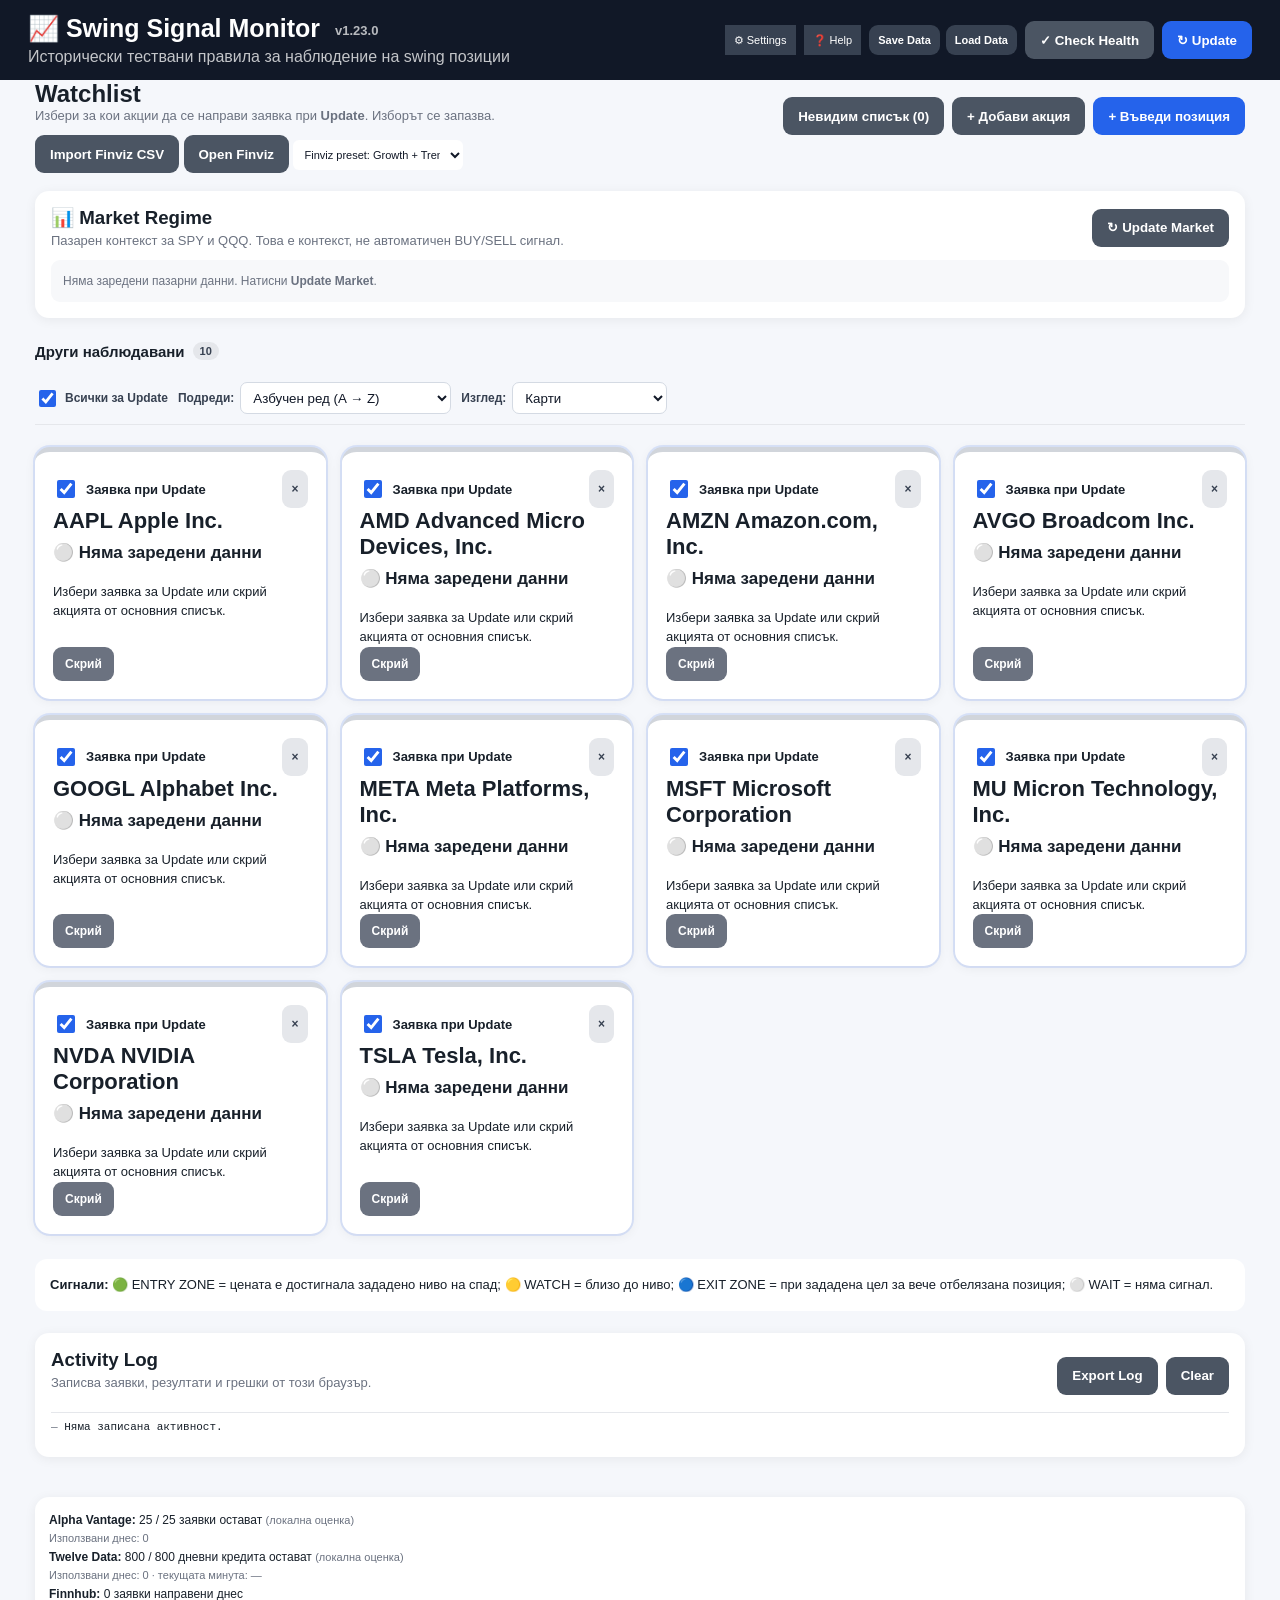
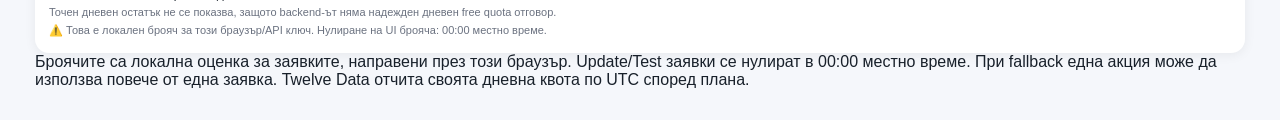
==== index.html @ 66b67b92 "v1.23.0 app cache version" ====
<!doctype html>
<html lang="bg">
<head>
  <meta charset="utf-8">
  <meta name="viewport" content="width=device-width,initial-scale=1">
  <title>Swing Signal Monitor</title>
  <link rel="stylesheet" href="style.css">
</head>
<body>

<header>
  <div>
    <h1>📈 Swing Signal Monitor <span class="version">v1.23.0</span></h1>
    <p>Исторически тествани правила за наблюдение на swing позиции</p>
  </div>
  <div class="header-actions">
    <a href="settings.html" class="header-save settings-link">⚙ Settings</a>
    <a href="help.html" class="header-save help-link">❓ Help</a>
    <div class="header-data-actions" aria-label="Local data">
      <button id="saveDataBtn" type="button" class="header-save">Save Data</button>
      <button id="loadDataBtn" type="button" class="header-save">Load Data</button>
      <input id="loadDataFile" type="file" accept="application/json,.json" hidden>
    </div>
    <button id="healthBtn" class="secondary">✓ Check Health</button>
    <button id="updateBtn">↻ Update</button>
  </div>
</header>
<main>
  <section>
    <div class="toolbar">
      <div class="watchlist-title">
        <div class="watchlist-heading-line">
          <h2>Watchlist</h2>
        </div>
        <p class="hint">Избери за кои акции да се направи заявка при <b>Update</b>. Изборът се запазва.</p>
      </div>
      <div class="toolbar-actions"><button id="hiddenToggleBtn" class="secondary">Невидим списък (0)</button><button id="addStockBtn" class="secondary">+ Добави акция</button><button id="addBtn">+ Въведи позиция</button></div>
    </div>
    <div class="watchlist-tools">
      <input id="finvizFile" type="file" accept=".csv,text/csv" hidden>
      <button id="importFinvizBtn" type="button" class="secondary">Import Finviz CSV</button>
      <button id="openFinvizPresetBtn" type="button" class="secondary">Open Finviz</button>
      <select id="finvizPreset" class="header-preset" aria-label="Finviz preset">
        <option value="growthTrend">Finviz preset: Growth + Trend</option>
        <option value="growthQuality">Growth + Quality</option>
        <option value="full">Growth + Quality + Trend</option>
      </select>
    </div>
    <div id="providerTestResult" class="provider-test-result" hidden></div>
    <section class="market-regime-panel">
      <div class="market-regime-head">
        <div>
          <h3>📊 Market Regime</h3>
          <p class="hint">Пазарен контекст за SPY и QQQ. Това е контекст, не автоматичен BUY/SELL сигнал.</p>
        </div>
        <button id="updateMarketBtn" type="button" class="secondary">↻ Update Market</button>
      </div>
      <div id="marketRegime" class="market-regime-content">
        <div class="market-empty">Няма заредени пазарни данни. Натисни <b>Update Market</b>.</div>
      </div>
    </section>
    <div id="cards" class="grid"></div>
  </section>
  <section class="hidden-section" hidden>
    <div class="hidden-header">
      <div><h3>Невидим списък</h3><p class="hint">Скритите акции не се визуализират в основния списък. Оттук можеш да ги върнеш обратно.</p></div>
    </div>
    <div id="hiddenList" class="hidden-list"></div>
  </section>
  <section id="healthResult" class="health-result" hidden></section>
  <section class="legend">
    <b>Сигнали:</b>
    🟢 ENTRY ZONE = цената е достигнала зададено ниво на спад;
    🟡 WATCH = близо до ниво;
    🔵 EXIT ZONE = при зададена цел за вече отбелязана позиция;
    ⚪ WAIT = няма сигнал.
  </section>
  <section class="activity-log">
    <div class="log-header"><div><h3>Activity Log</h3><p class="hint">Записва заявки, резултати и грешки от този браузър.</p></div><div class="log-actions"><button id="exportLog" type="button" class="secondary">Export Log</button><button id="clearLog" type="button" class="secondary">Clear</button></div></div>
    <div id="activityLog" class="log-list"></div>
  </section>
</main>
<dialog id="stockDialog">
  <form method="dialog" id="stockForm">
    <h3>Въведи / промени позиция</h3>
    <select id="symbol" required aria-label="Акция"></select>
    <label class="check"><input id="holding" type="checkbox"> Имам отворена позиция</label>
    <label>Входна цена
      <input id="entryPrice" type="number" step="0.01" placeholder="Цена" disabled>
    </label>
    <label>Количество
      <input id="entryQuantity" type="number" step="0.0001" min="0.0001" placeholder="Брой акции" disabled>
    </label>
    <menu>
      <button type="button" id="cancelStock">Отказ</button>
      <button id="addStock" type="submit">Запази</button>
    </menu>
  </form>
</dialog>
<dialog id="addStockDialog">
  <form method="dialog" id="addStockForm">
    <h3>Добави акция в Watchlist</h3>
    <label>Ticker
      <input id="newStockSymbol" type="text" maxlength="8" placeholder="например ACAD" autocomplete="off" spellcheck="false" required>
    </label>
    <p class="dialog-hint">Добавянето създава само Watchlist запис. След това можеш да импортираш Finviz CSV за фундаментален контекст и да натиснеш Update за пазарни данни.</p>
    <menu>
      <button type="button" id="cancelAddStock">Отказ</button>
      <button id="confirmAddStock" type="submit">Добави</button>
    </menu>
  </form>
</dialog>
<footer id="usageFooter"><div id="providerUsage" class="provider-usage"></div><div class="usage-legend">Броячите са локална оценка за заявките, направени през този браузър. Update/Test заявки се нулират в 00:00 местно време. При fallback една акция може да използва повече от една заявка. Twelve Data отчита своята дневна квота по UTC според плана.</div></footer>
<script src="app.js?v=1.23.0"></script>
</body>
</html>
---- style.css ----
*{box-sizing:border-box}body{margin:0;font-family:Inter,Arial,sans-serif;background:#f5f7fb;color:#18202a}header{display:flex;justify-content:space-between;align-items:center;padding:22px 28px;background:#111827;color:white}h1{margin:0 0 5px;font-size:25px}.version{font-size:13px;font-weight:600;opacity:.7;vertical-align:middle;margin-left:8px}header p{margin:0;opacity:.75}.header-actions{display:flex;gap:10px;align-items:center}.secondary{background:#4b5563}.settings{display:flex;gap:14px;align-items:flex-end;flex-wrap:wrap;background:white;padding:18px;margin:22px 0;border-radius:14px;box-shadow:0 2px 12px #00000010}.settings label{display:flex;flex-direction:column;gap:6px;font-size:13px;font-weight:600;min-height:62px;justify-content:flex-end}.settings input{height:38px;padding:10px;border:1px solid #d4dae3;border-radius:8px;min-width:170px}.settings #backendUrl{width:420px;min-width:320px}button{height:38px;border:0;border-radius:9px;padding:10px 15px;cursor:pointer;background:#2563eb;color:white;font-weight:600}button:disabled{opacity:.55;cursor:not-allowed}main{max-width:1250px;margin:auto;padding:0 20px 40px}.toolbar{display:flex;justify-content:space-between;align-items:flex-end;gap:20px}.toolbar h2{margin-bottom:4px}.hint{margin:0 0 12px;font-size:13px;color:#6b7280}.grid{display:grid;grid-template-columns:repeat(auto-fit,minmax(280px,1fr));gap:16px}.card{background:white;border-radius:15px;padding:18px;box-shadow:0 2px 12px #00000010;border-top:5px solid #d1d5db}.card.entry{border-top-color:#16a34a}.card.exit{border-top-color:#2563eb}.card.watch{border-top-color:#eab308}.card.selected{box-shadow:0 0 0 2px #2563eb22,0 2px 12px #00000010}.selection{display:flex;align-items:center;gap:8px;font-size:13px;font-weight:700}.selection input{width:18px;height:18px;accent-color:#2563eb}.top{display:flex;justify-content:space-between;align-items:center}.symbol{font-size:22px;font-weight:800}.price{font-size:25px;font-weight:800;margin:12px 0}.signal{font-size:17px;font-weight:800;margin:8px 0}.metrics{display:grid;grid-template-columns:1fr 1fr;gap:8px;font-size:13px}.metric{background:#f7f8fa;padding:9px;border-radius:8px}.metric b{display:block;font-size:15px}.reason{margin-top:12px;font-size:13px;line-height:1.45}.position{margin-top:10px;padding:10px;background:#eef5ff;border-radius:9px;font-size:13px}.remove{background:#e5e7eb;color:#374151;padding:6px 9px;font-size:12px}.legend{margin-top:25px;background:white;padding:15px;border-radius:12px;font-size:13px;line-height:1.7}.error{color:#b91c1c}.loading{opacity:.6}.check{display:block;margin:12px 0;font-size:14px}dialog{border:0;border-radius:14px;padding:22px;box-shadow:0 15px 50px #0005;width:min(380px,calc(100vw - 32px));max-width:calc(100vw - 32px)}dialog::backdrop{background:#11182755}dialog input{display:block;width:100%;padding:10px;margin:10px 0;border:1px solid #d4dae3;border-radius:8px}menu{display:flex;justify-content:flex-end;gap:8px;padding:0;margin-top:15px}.health-result{margin-top:18px;background:white;border-radius:14px;padding:16px;box-shadow:0 2px 12px #00000010}.health-ok{border-left:5px solid #16a34a}.health-error{border-left:5px solid #dc2626}.health-result p{margin:7px 0;font-size:13px;word-break:break-word}.hide-btn{margin-top:12px;background:#6b7280;height:34px;padding:8px 12px;font-size:12px}.hidden-section{margin-top:22px;background:white;border-radius:14px;padding:16px;box-shadow:0 2px 12px #00000010}.hidden-header h3{margin:0 0 4px}.hidden-header .hint{margin-bottom:12px}.hidden-list{display:flex;flex-wrap:wrap;gap:8px}.hidden-item{display:flex;align-items:center;gap:8px;background:#f3f4f6;border:1px solid #e5e7eb;border-radius:9px;padding:7px 8px 7px 11px;font-size:13px;font-weight:700}.show-btn{height:30px;padding:6px 10px;background:#2563eb;font-size:12px}.hidden-empty{color:#6b7280;font-size:13px}.toolbar-actions{display:flex;gap:8px;align-items:center}.hidden-section[hidden]{display:none}.hidden-section{margin-top:22px}
.provider-settings{flex:1 1 100%;border-top:1px solid #e5e7eb;padding-top:14px}.provider-settings h3{margin:0 0 5px}.provider-row{display:flex;align-items:center;justify-content:space-between;gap:12px;max-width:420px;padding:6px 0}.provider-row label{display:flex;gap:8px;align-items:center;font-size:13px}.provider-row select{width:60px;height:34px;border:1px solid #d4dae3;border-radius:7px}.provider-usage{margin-top:10px;padding:10px;background:#f7f8fa;border-radius:9px;font-size:12px;line-height:1.6}.provider-badge{display:inline-block;margin:4px 6px 4px 0;padding:5px 8px;border-radius:8px;font-size:12px}.provider-badge.ok{background:#dcfce7;color:#166534}.provider-badge.off{background:#f3f4f6;color:#6b7280}.data-source{margin-top:10px;font-size:11px;color:#6b7280}
.provider-row .provider-test{margin-left:auto;white-space:nowrap;padding:6px 10px;font-size:.85rem}.provider-test-result{margin-top:10px;padding:10px;border-radius:10px;background:#f6f7f9}.provider-test-result.health-ok{border:1px solid #2e8b57}.provider-test-result.health-error{border:1px solid #c0392b}.provider-attempts{margin-top:10px;padding:8px;border-radius:8px;background:#f7f7f7;font-size:.9rem}.provider-badge{display:inline-block;margin:4px;padding:6px 9px;border-radius:8px}.provider-badge.ok{background:#e8f7ee}.provider-badge.off{background:#eee}
/* v1.10.0 */
header{position:sticky;top:0;z-index:1000;min-height:76px;padding:14px 28px}
.header-actions{gap:8px}
.header-providers{display:flex;align-items:center;gap:7px;white-space:nowrap}
.header-providers-title{font-size:11px;font-weight:800;opacity:.85}
.header-provider{display:flex!important;flex-direction:row!important;align-items:center;gap:4px!important;min-height:0!important;font-size:11px!important;font-weight:700!important;color:#fff}
.header-provider input{width:15px!important;min-width:15px!important;height:15px!important;padding:0!important}
.header-provider select{width:42px;height:28px;border:0;border-radius:6px;background:#fff;color:#111827;padding:2px}
.header-save{height:30px;padding:6px 9px;font-size:11px;background:#374151}
.settings .provider-settings{display:none}
main{padding-bottom:40px}
.region-heading{grid-column:1/-1;font-weight:800;padding:2px 0 0}
.activity-log{margin-top:22px;background:#fff;border-radius:14px;padding:16px;box-shadow:0 2px 12px #00000010}
.log-header{display:flex;justify-content:space-between;align-items:center;gap:16px}
.log-header h3{margin:0 0 4px}
.log-actions{display:flex;gap:8px}
.log-list{margin-top:10px;max-height:420px;overflow:auto;font-family:ui-monospace,SFMono-Regular,Consolas,monospace;font-size:11px}
.log-entry{border-top:1px solid #e5e7eb;padding:8px 0;white-space:pre-wrap;word-break:break-word}
.log-entry .log-time{color:#6b7280}
.log-entry.log-error{background:#fff5f5}
#usageFooter{max-width:1250px;margin:0 auto 30px;padding:0 20px}
#usageFooter .provider-usage{margin:0;background:#fff;border-radius:14px;padding:14px;box-shadow:0 2px 12px #00000010}
.usage-sub{font-size:11px;color:#6b7280}
.usage-note{font-size:11px;color:#6b7280}
@media(max-width:900px){
  header{padding:10px 14px}
  header>div:first-child p{display:none}
  h1{font-size:20px}
  .header-actions{flex-wrap:wrap;justify-content:flex-end}
  .header-providers{order:2;width:100%;justify-content:flex-end}
}
@media(max-width:600px){
  .header-providers{gap:4px}
  .header-providers-title{display:none}
  .header-provider{font-size:10px!important}
  .header-save{font-size:10px}
}

.health-provider-row{display:flex;align-items:center;gap:8px;flex-wrap:wrap}
.health-test{height:30px;padding:6px 9px;font-size:11px}


/* v1.11.0 watchlist controls, table view and full signal highlighting */
.watchlist-controls{
  margin-top:18px;
  padding:12px 0 2px;
  border-top:1px solid #e5e7eb;
  display:flex;
  justify-content:flex-end;
  align-items:center;
  gap:12px;
  flex-wrap:wrap;
}
.watchlist-controls label{
  display:flex;
  align-items:center;
  gap:7px;
  font-size:13px;
  font-weight:700;
  color:#374151;
}
.watchlist-controls select{
  height:34px;
  min-width:170px;
  border:1px solid #d4dae3;
  border-radius:8px;
  padding:6px 9px;
  background:#fff;
  color:#111827;
}
.card.entry{
  background:#ecfdf3;
  border-top-color:#16a34a;
}
.card.entry .metric{
  background:#dff7e8;
}
.card.entry .position{
  background:#d9f3e4;
}
.card.watch{
  background:#fffbeb;
  border-top-color:#eab308;
}
.card.watch .metric{
  background:#fff4cc;
}
.card.watch .position{
  background:#fff0b8;
}
.table-wrap{
  grid-column:1/-1;
  width:100%;
  overflow-x:auto;
  background:#fff;
  border-radius:14px;
  box-shadow:0 2px 12px #00000010;
}
.watchlist-table{
  width:100%;
  min-width:1050px;
  border-collapse:separate;
  border-spacing:0;
  font-size:12px;
}
.watchlist-table th,
.watchlist-table td{
  padding:10px 9px;
  border-bottom:1px solid #e5e7eb;
  text-align:left;
  vertical-align:middle;
  white-space:nowrap;
}
.watchlist-table th{
  background:#f3f4f6;
  font-size:11px;
  font-weight:800;
  position:sticky;
  top:0;
  z-index:2;
}
.watchlist-table tbody tr:last-child td{
  border-bottom:0;
}
.watchlist-table .table-company{
  display:block;
  margin-top:2px;
  color:#6b7280;
  font-size:11px;
  white-space:normal;
}
.table-selection{
  display:flex;
  align-items:center;
  justify-content:center;
}
.table-selection input{
  width:18px;
  height:18px;
  accent-color:#2563eb;
}
.watchlist-table .hide-btn{
  margin-top:0;
}
.watchlist-table tr.entry td{
  background:#ecfdf3;
}
.watchlist-table tr.watch td{
  background:#fffbeb;
}
.watchlist-table tr.exit td{
  background:#eff6ff;
}
.watchlist-table tr.selected td{
  box-shadow:inset 0 2px 0 #2563eb22,inset 0 -2px 0 #2563eb22;
}
.watchlist-table tr.error td{
  background:#fff5f5;
}
@media(max-width:700px){
  .watchlist-controls{
    justify-content:flex-start;
  }
  .watchlist-controls label{
    width:100%;
  }
  .watchlist-controls select{
    flex:1;
    min-width:0;
  }
}


/* v1.12.0 watchlist toolbar and table readability */
.watchlist-title{min-width:0;flex:1}
.watchlist-heading-line{
  display:flex;
  align-items:center;
  gap:16px;
  flex-wrap:wrap;
}
.watchlist-heading-line h2{
  margin:0;
  white-space:nowrap;
}
.watchlist-controls{
  margin:0;
  padding:0;
  border:0;
  display:flex;
  justify-content:flex-start;
  align-items:center;
  gap:10px;
  flex-wrap:wrap;
}
.watchlist-controls label{
  display:flex;
  align-items:center;
  gap:6px;
  font-size:12px;
  font-weight:700;
  color:#374151;
}
.watchlist-controls label.master-select{
  padding-right:4px;
}
.watchlist-controls input[type="checkbox"]{
  width:17px;
  height:17px;
  accent-color:#2563eb;
}
.watchlist-controls select{
  height:32px;
  min-width:155px;
  border:1px solid #d4dae3;
  border-radius:7px;
  padding:5px 8px;
  background:#fff;
  color:#111827;
}
.watchlist-table{
  border-collapse:collapse;
}
.watchlist-table th,
.watchlist-table td{
  border:1px solid #d1d5db;
}
.watchlist-table tbody tr:nth-child(even):not(.entry):not(.watch):not(.exit):not(.error) td{
  background:#f0f2f5;
}
.watchlist-table tbody tr:nth-child(odd):not(.entry):not(.watch):not(.exit):not(.error) td{
  background:#fff;
}
.watchlist-table tbody tr:hover:not(.entry):not(.watch):not(.exit):not(.error) td{
  background:#e8ebef;
}
@media(max-width:1000px){
  .watchlist-heading-line{
    align-items:flex-start;
  }
}
@media(max-width:700px){
  .watchlist-heading-line{
    flex-direction:column;
    gap:8px;
  }
  .watchlist-controls{
    width:100%;
    justify-content:flex-start;
  }
  .watchlist-controls label{
    width:auto;
  }
  .watchlist-controls select{
    min-width:145px;
  }
}


/* Keep action buttons aligned at the bottom of cards with different content heights. */
.card{
  display:flex;
  flex-direction:column;
}
.card .hide-btn{
  align-self:flex-start;
  margin-top:auto;
}


/* v1.14.0 local data controls */
.header-data-actions{
  display:flex;
  align-items:center;
  gap:6px;
}
.header-data-actions .header-save{
  white-space:nowrap;
}
@media(max-width:900px){
  .header-data-actions{
    order:3;
  }
}


/* v1.16.0 analysis layer */
.analysis-grid{
  display:grid;
  grid-template-columns:1fr 1fr;
  gap:8px;
  margin-top:10px;
}
.analysis-block{
  padding:9px;
  border-radius:9px;
  background:#f7f8fa;
  font-size:12px;
  line-height:1.35;
}
.analysis-label{
  font-size:11px;
  font-weight:800;
  color:#6b7280;
  margin-bottom:3px;
}
.analysis-text{
  margin-top:4px;
  color:#374151;
}
.profile-status{
  margin-top:10px;
  font-size:11px;
  color:#4b5563;
  font-weight:700;
}
.table-row.entry td{
  background:#ecfdf3 !important;
}
.table-row.watch td{
  background:#fffbeb !important;
}
.table-row.wait:nth-child(even) td{
  background:#f0f2f5;
}
.table-row.wait:nth-child(odd) td{
  background:#fff;
}
@media(max-width:700px){
  .analysis-grid{
    grid-template-columns:1fr;
  }
}


/* v1.17.0 owned positions and Finviz workflow */
.watchlist-group{
  grid-column:1/-1;
}
.watchlist-group-title{
  display:flex;
  align-items:center;
  gap:8px;
  margin:4px 0 10px;
  font-size:15px;
  font-weight:800;
}
.watchlist-count{
  min-width:24px;
  padding:3px 7px;
  border-radius:999px;
  background:#e5e7eb;
  color:#374151;
  font-size:11px;
  text-align:center;
}
.owned-group .watchlist-group-title{
  color:#14532d;
}
.owned-group .watchlist-count{
  background:#dcfce7;
  color:#166534;
}
.watchlist-group-grid{
  display:grid;
  grid-template-columns:repeat(auto-fit,minmax(280px,1fr));
  gap:16px;
}
.owned-card{
  box-shadow:0 0 0 3px #16a34a44,0 4px 16px #00000012;
}
.owned-card .top{
  min-height:30px;
}
.owned-badge{
  display:inline-flex;
  align-items:center;
  padding:4px 8px;
  border-radius:999px;
  background:#dcfce7;
  color:#166534;
  font-size:10px;
  font-weight:900;
  letter-spacing:.2px;
  white-space:nowrap;
}
.card .sell-btn{
  align-self:flex-start;
  margin-top:auto;
  height:34px;
  padding:8px 12px;
  background:#b91c1c;
  color:#fff;
  font-size:12px;
}
.card .sell-btn:hover{
  background:#991b1b;
}
.header-link{
  text-decoration:none;
  display:inline-flex;
  align-items:center;
  justify-content:center;
}
.header-preset{
  height:30px;
  max-width:170px;
  border:0;
  border-radius:6px;
  padding:2px 7px;
  background:#fff;
  color:#111827;
  font-size:11px;
}
.watchlist-table-group{
  margin-top:4px;
}
.watchlist-table-group + .watchlist-table-group{
  margin-top:22px;
}
.watchlist-table-group .watchlist-group-title{
  margin-bottom:8px;
}
.watchlist-table .owned-badge{
  margin-top:4px;
}
.watchlist-table .sell-btn{
  height:30px;
  padding:6px 10px;
  background:#b91c1c;
  color:#fff;
  border-radius:7px;
  font-size:11px;
  font-weight:800;
}
@media(max-width:1100px){
  .header-preset{
    max-width:145px;
  }
}


/* v1.18.0 Settings page */
.settings-link{
  display:inline-flex;
  align-items:center;
  justify-content:center;
  text-decoration:none;
  white-space:nowrap;
}
.settings-inline-hint{
  grid-column:1 / -1;
  margin:0;
}
.settings-page-card{
  display:block;
  max-width:980px;
  margin:0 auto 20px;
}
.settings-page-card h2{
  margin:0 0 8px;
}
.settings-description{
  margin:0 0 18px;
  color:#5b6470;
  line-height:1.5;
}
.settings-provider-list{
  display:grid;
  gap:12px;
}
.settings-provider-row{
  display:grid;
  grid-template-columns:minmax(180px,1fr) 150px;
  gap:8px 18px;
  align-items:center;
  padding:16px;
  border:1px solid #d9dee7;
  border-radius:10px;
  background:#f8fafc;
}
.settings-provider-name{
  display:flex;
  align-items:center;
  gap:8px;
}
.settings-provider-row label:not(.settings-provider-name){
  display:flex;
  align-items:center;
  justify-content:flex-end;
  gap:8px;
  font-size:13px;
}
.settings-provider-row select{
  width:58px;
  height:34px;
}
.settings-provider-row p{
  grid-column:1 / -1;
  margin:0;
  color:#667085;
  font-size:13px;
  line-height:1.45;
}
.settings-actions{
  display:flex;
  align-items:center;
  gap:14px;
  margin-top:20px;
}
.settings-save-message{
  color:#166534;
  font-weight:700;
}
.settings-info li{
  margin:8px 0;
  line-height:1.5;
}
@media(max-width:700px){
  .settings-provider-row{
    grid-template-columns:1fr;
  }
  .settings-provider-row label:not(.settings-provider-name){
    justify-content:flex-start;
  }
}


/* v1.19.0 */
.group-title-main{display:flex;align-items:center;gap:8px}
.watchlist-group-title{justify-content:space-between;gap:14px;flex-wrap:wrap}
.group-controls{display:flex;align-items:center;justify-content:flex-start;gap:10px;flex-wrap:wrap;padding:8px 0 10px;border-bottom:1px solid #e5e7eb;margin-bottom:12px;width:100%}
.group-controls label{display:flex;align-items:center;gap:6px;font-size:12px;font-weight:700;color:#374151}
.group-controls select{height:32px;min-width:155px;border:1px solid #d4dae3;border-radius:7px;padding:5px 8px;background:#fff;color:#111827}
.group-controls input[type="checkbox"]{width:17px;height:17px;accent-color:#2563eb}
.ticker-link{color:#111827;text-decoration:none;font-weight:800}
.ticker-link:hover{text-decoration:underline;color:#2563eb}
.card .symbol .ticker-link{font-size:22px}
.settings-link,.settings-link:visited,.settings-link:hover,.settings-link:active{color:#fff !important}
.settings-strategy-grid{display:grid;grid-template-columns:repeat(2,minmax(180px,1fr));gap:14px}
@media(max-width:700px){.settings-strategy-grid{grid-template-columns:1fr}.group-controls{align-items:stretch}.group-controls label{width:100%}.group-controls select{flex:1}}

/* v1.19.1 minimal settings */
.settings-minimal{max-width:1100px}
.settings-card{background:#fff;border:1px solid #e5e7eb;border-radius:12px;padding:16px 18px;margin:16px 0;box-shadow:0 1px 6px #00000008}
.settings-row{display:flex;justify-content:space-between;align-items:center;gap:20px}
.settings-card h2{margin:0 0 3px;font-size:17px}
.settings-card p{margin:0;color:#6b7280;font-size:12px}
.settings-inline{display:flex;align-items:end;gap:8px}
.settings-inline label{display:flex;flex-direction:column;gap:4px;font-size:11px;font-weight:700;min-height:auto}
.settings-inline input{height:36px;min-width:300px}
.settings-inline button{height:36px}
.strategy-inline input{min-width:100px;width:110px}
.strategy-inline label:nth-child(2) input{width:150px}
.settings-message{display:block;margin-top:8px;font-size:12px;color:#166534}
.provider-minimal-list{margin-top:12px;border-top:1px solid #e5e7eb}
.provider-minimal-row{display:grid;grid-template-columns:minmax(220px,1fr) 120px minmax(180px,1fr);align-items:center;gap:12px;padding:10px 0;border-bottom:1px solid #eef0f3}
.provider-name{display:flex;align-items:center;gap:8px;font-size:13px}
.provider-name input{width:17px;height:17px;accent-color:#2563eb}
.provider-minimal-row>label:not(.provider-name){font-size:11px;font-weight:700;color:#4b5563;display:flex;align-items:center;gap:6px}
.provider-minimal-row select{height:32px;border:1px solid #d4dae3;border-radius:7px;background:#fff}
.key-status{font-size:11px;color:#6b7280}
.settings-card-actions{display:flex;align-items:center;gap:10px;margin-top:12px}
.settings-note{margin-top:12px!important;font-size:11px!important}
.settings-note code{font-size:10px}
@media(max-width:750px){
 .settings-row{align-items:stretch;flex-direction:column}
 .settings-inline{align-items:stretch;flex-wrap:wrap}
 .settings-inline input{min-width:0;flex:1}
 .provider-minimal-row{grid-template-columns:1fr;gap:7px}
 .provider-minimal-row>label:not(.provider-name){justify-content:space-between}
 .key-status{padding-left:25px}
}

/* v1.19.2 — Settings: keep the main site design, compact and aligned */
.settings-page main.settings-minimal{
  max-width:980px;
  margin:0 auto;
  padding:22px 20px 40px;
}
.settings-minimal .settings-card{
  background:#fff;
  border-radius:14px;
  border:0;
  padding:18px;
  margin:0 0 18px;
  box-shadow:0 2px 12px #00000010;
}
.settings-minimal .settings-row{
  display:grid;
  grid-template-columns:minmax(230px,1fr) minmax(520px,1.45fr);
  align-items:center;
  gap:28px;
}
.settings-minimal .settings-card h2{
  margin:0 0 4px;
  font-size:17px;
}
.settings-minimal .settings-card p{
  margin:0;
  color:#6b7280;
  font-size:12px;
  line-height:1.4;
}
.settings-minimal .settings-inline{
  display:grid;
  grid-template-columns:minmax(0,1fr) auto;
  align-items:end;
  gap:10px;
}
.settings-minimal .settings-inline input,
.settings-minimal .settings-inline select{
  height:38px;
  border:1px solid #d4dae3;
  border-radius:8px;
  padding:8px 10px;
  background:#fff;
  color:#111827;
}
.settings-minimal #backendUrl{
  width:100%;
  min-width:0;
}
.settings-minimal .settings-inline button,
.settings-minimal .settings-card-actions button{
  height:38px;
  min-width:104px;
}
.settings-minimal .strategy-inline{
  grid-template-columns:110px 150px auto;
}
.settings-minimal .strategy-inline label{
  display:flex;
  flex-direction:column;
  gap:5px;
  margin:0;
  color:#374151;
  font-size:11px;
  font-weight:700;
}
.settings-minimal .strategy-inline input{
  width:100%;
  min-width:0;
}
.settings-minimal .settings-card-head{
  margin-bottom:12px;
}
.settings-minimal .provider-minimal-list{
  margin:0;
  border-top:1px solid #e5e7eb;
}
.settings-minimal .provider-minimal-row{
  display:grid;
  grid-template-columns:minmax(230px,1fr) 150px minmax(260px,1.15fr);
  align-items:center;
  gap:18px;
  min-height:52px;
  padding:9px 0;
  border-bottom:1px solid #eef0f3;
}
.settings-minimal .provider-name{
  display:flex;
  align-items:center;
  gap:9px;
  min-width:0;
  font-size:13px;
}
.settings-minimal .provider-name input{
  width:17px;
  height:17px;
  margin:0;
  accent-color:#2563eb;
}
.settings-minimal .provider-minimal-row>label:not(.provider-name){
  display:grid;
  grid-template-columns:70px 58px;
  align-items:center;
  gap:8px;
  margin:0;
  font-size:11px;
  font-weight:700;
  color:#4b5563;
}
.settings-minimal .provider-minimal-row select{
  width:58px;
  height:32px;
  border:1px solid #d4dae3;
  border-radius:7px;
  background:#fff;
  color:#111827;
}
.settings-minimal .key-status{
  display:flex;
  align-items:center;
  min-height:32px;
  padding:0 10px;
  border:1px solid #e5e7eb;
  border-radius:7px;
  background:#f8fafc;
  color:#6b7280;
  font-size:11px;
}
.settings-minimal .settings-card-actions{
  display:flex;
  align-items:center;
  gap:10px;
  margin-top:14px;
}
.settings-minimal .settings-note{
  margin:12px 0 0!important;
  padding-top:10px;
  border-top:1px solid #eef0f3;
  color:#6b7280!important;
  font-size:11px!important;
}
.settings-minimal .settings-message{
  display:block;
  margin-top:8px;
  color:#166534;
  font-size:12px;
  font-weight:700;
}
@media(max-width:850px){
  .settings-minimal .settings-row{
    grid-template-columns:1fr;
    gap:14px;
  }
  .settings-minimal .provider-minimal-row{
    grid-template-columns:minmax(200px,1fr) 130px minmax(220px,1fr);
  }
}
@media(max-width:650px){
  .settings-minimal .settings-inline,
  .settings-minimal .strategy-inline{
    grid-template-columns:1fr;
  }
  .settings-minimal .settings-inline button{
    width:100%;
  }
  .settings-minimal .provider-minimal-row{
    grid-template-columns:1fr;
    gap:8px;
    padding:12px 0;
  }
  .settings-minimal .provider-minimal-row>label:not(.provider-name){
    grid-template-columns:70px 58px;
  }
  .settings-minimal .key-status{
    width:100%;
  }
}

/* v1.19.3 — provider account / Worker controls */
.settings-minimal .provider-minimal-row.provider-head{
  min-height:34px;
  padding:6px 0;
  color:#6b7280;
  font-size:10px;
  font-weight:800;
  text-transform:uppercase;
  border-bottom:1px solid #dfe3e8;
}
.settings-minimal .provider-minimal-row{
  grid-template-columns:minmax(200px,1fr) 135px minmax(260px,1.25fr) 125px;
}
.settings-minimal .provider-minimal-row.provider-head{
  grid-template-columns:minmax(200px,1fr) 135px minmax(260px,1.25fr) 125px;
}
.settings-minimal .priority-control{
  display:grid!important;
  grid-template-columns:70px 58px!important;
  align-items:center;
  gap:7px;
  margin:0;
  font-size:11px;
  font-weight:700;
  color:#4b5563;
}
.settings-minimal .key-name{
  display:flex;
  align-items:center;
  gap:8px;
  min-width:0;
}
.settings-minimal .key-name code{
  overflow:hidden;
  text-overflow:ellipsis;
  white-space:nowrap;
  font-size:11px;
  color:#374151;
}
.copy-secret{
  height:28px!important;
  min-width:auto!important;
  padding:4px 8px!important;
  font-size:10px!important;
  white-space:nowrap;
}
.provider-account-btn{
  display:inline-flex;
  align-items:center;
  justify-content:center;
  height:32px;
  padding:6px 10px;
  border-radius:7px;
  background:#374151;
  color:#fff!important;
  text-decoration:none;
  font-size:11px;
  font-weight:800;
  white-space:nowrap;
}
.provider-account-btn:hover{background:#4b5563}
.cloudflare-admin{
  display:grid;
  grid-template-columns:1fr auto;
  align-items:center;
  gap:18px;
  margin-top:16px;
  padding:12px 14px;
  border:1px solid #e5e7eb;
  border-radius:9px;
  background:#f8fafc;
}
.cloudflare-admin>div{
  display:flex;
  align-items:center;
  flex-wrap:wrap;
  gap:8px 16px;
  font-size:11px;
}
.cloudflare-admin span{color:#6b7280}
.cloudflare-admin code{font-size:10px;color:#374151}
@media(max-width:900px){
  .settings-minimal .provider-minimal-row,
  .settings-minimal .provider-minimal-row.provider-head{
    grid-template-columns:minmax(180px,1fr) 125px minmax(220px,1fr) 110px;
  }
}
@media(max-width:700px){
  .settings-minimal .provider-minimal-row,
  .settings-minimal .provider-minimal-row.provider-head{
    grid-template-columns:1fr;
  }
  .settings-minimal .provider-minimal-row.provider-head{display:none}
  .settings-minimal .priority-control{grid-template-columns:70px 58px!important}
  .settings-minimal .key-name{padding-left:25px}
  .settings-minimal .provider-account-btn{width:max-content;margin-left:25px}
  .cloudflare-admin{grid-template-columns:1fr}
}

/* v1.19.4 — compact provider and Cloudflare layout */
.settings-minimal .provider-minimal-row{
  grid-template-columns:minmax(220px,1fr) 135px minmax(260px,1.25fr);
}
.settings-minimal .provider-minimal-row.provider-head{
  grid-template-columns:minmax(220px,1fr) 135px minmax(260px,1.25fr);
}
.settings-minimal .provider-name-link{
  color:#111827;
  text-decoration:none;
  font-size:13px;
  font-weight:800;
}
.settings-minimal .provider-name-link:hover{
  color:#2563eb;
  text-decoration:underline;
}
.settings-minimal .key-name{
  min-width:0;
}
.settings-minimal .cloudflare-admin{
  display:grid;
  grid-template-columns:auto 1fr auto;
  grid-template-areas:
    "title worker link"
    "title secrets link";
  align-items:center;
  column-gap:14px;
  row-gap:6px;
  margin-top:14px;
  padding:11px 13px;
  border:1px solid #e5e7eb;
  border-radius:9px;
  background:#f8fafc;
}
.settings-minimal .cloudflare-title{
  grid-area:title;
  align-self:start;
  padding-top:2px;
  font-size:12px;
  font-weight:800;
  color:#111827;
  white-space:nowrap;
}
.settings-minimal .cloudflare-item{
  display:flex;
  align-items:center;
  gap:7px;
  min-width:0;
  font-size:11px;
}
.settings-minimal .cloudflare-item:nth-child(2){grid-area:worker}
.settings-minimal .cloudflare-secrets{grid-area:secrets}
.settings-minimal .cloudflare-item span{
  color:#6b7280;
  font-weight:700;
}
.settings-minimal .cloudflare-item code{
  font-size:10px;
  color:#374151;
}
.settings-minimal .cloudflare-secrets{
  flex-wrap:wrap;
}
.settings-minimal .cloudflare-secrets code{
  padding:2px 5px;
  border-radius:5px;
  background:#eef2f7;
}
.settings-minimal .cloudflare-link{
  grid-area:link;
  align-self:center;
  display:inline-flex;
  align-items:center;
  justify-content:center;
  height:32px;
  padding:6px 10px;
  border-radius:7px;
  background:#374151;
  color:#fff!important;
  text-decoration:none;
  font-size:11px;
  font-weight:800;
  white-space:nowrap;
}
.settings-minimal .cloudflare-link:hover{background:#4b5563}
.settings-minimal .settings-note{
  margin-top:10px!important;
  padding-top:9px;
}
@media(max-width:900px){
  .settings-minimal .provider-minimal-row,
  .settings-minimal .provider-minimal-row.provider-head{
    grid-template-columns:minmax(180px,1fr) 125px minmax(220px,1fr);
  }
}
@media(max-width:700px){
  .settings-minimal .provider-minimal-row,
  .settings-minimal .provider-minimal-row.provider-head{
    grid-template-columns:1fr;
  }
  .settings-minimal .provider-minimal-row.provider-head{display:none}
  .settings-minimal .cloudflare-admin{
    grid-template-columns:1fr auto;
    grid-template-areas:
      "title link"
      "worker worker"
      "secrets secrets";
    row-gap:8px;
  }
  .settings-minimal .cloudflare-link{justify-self:end}
}


/* v1.20.0 — compact Data Sources and owned-position P/L */
.settings-minimal .provider-minimal-row{
  grid-template-columns:minmax(220px,1fr) 135px minmax(260px,1.25fr);
}
.settings-minimal .provider-minimal-row.provider-head{
  grid-template-columns:minmax(220px,1fr) 135px minmax(260px,1.25fr);
}
.settings-minimal .secret-name-input{
  width:100%;
  min-width:0;
  height:32px;
  border:1px solid #d4dae3;
  border-radius:7px;
  padding:7px 9px;
  background:#fff;
  color:#111827;
  font-family:ui-monospace,SFMono-Regular,Consolas,monospace;
  font-size:10px;
}
.settings-minimal .secret-name-input:focus{
  outline:2px solid #2563eb22;
  border-color:#2563eb;
}
.settings-minimal .key-name{
  display:grid;
  grid-template-columns:minmax(0,1fr) auto;
  align-items:center;
  gap:7px;
}
.settings-minimal .cloudflare-secrets{
  color:#6b7280;
  font-size:11px;
}
.owned-position-card{
  display:inline-flex;
  align-items:center;
  gap:7px;
  margin-left:auto;
  padding:4px 7px;
  border-radius:8px;
  background:#dcfce7;
  border:1px solid #bbf7d0;
  color:#166534;
}
.owned-position-card .owned-badge{
  padding:0;
  background:transparent;
  color:#166534;
}
.owned-pnl{
  padding-left:7px;
  border-left:1px solid #bbf7d0;
  font-size:11px;
  font-weight:900;
  white-space:nowrap;
}
.owned-pnl.profit{color:#15803d}
.owned-pnl.loss{
  color:#b91c1c;
  background:#fee2e2;
  border-left-color:#fecaca;
  padding:2px 6px;
  border-radius:5px;
}
.owned-pnl.neutral{color:#6b7280}
.owned-pnl-icon{font-size:13px;line-height:1}
@media(max-width:900px){
  .settings-minimal .provider-minimal-row,
  .settings-minimal .provider-minimal-row.provider-head{
    grid-template-columns:minmax(180px,1fr) 125px minmax(220px,1fr);
  }
}
@media(max-width:700px){
  .settings-minimal .provider-minimal-row,
  .settings-minimal .provider-minimal-row.provider-head{
    grid-template-columns:1fr;
  }
  .settings-minimal .provider-minimal-row.provider-head{display:none}
  .settings-minimal .key-name{padding-left:25px}
  .settings-minimal .secret-name-input{width:100%}
  .owned-position-card{
    margin-left:0;
    margin-top:5px;
  }
  .card .top{
    align-items:flex-start;
    flex-wrap:wrap;
  }
}

.settings-minimal .cloudflare-config{grid-area:config}
.settings-minimal .cloudflare-config code{padding:2px 5px;border-radius:5px;background:#eef2f7}
@media(max-width:700px){
  .settings-minimal .cloudflare-config{display:flex;flex-wrap:wrap;gap:6px}
}

.settings-minimal .cloudflare-admin{
  grid-template-areas:
    "title worker link"
    "title secrets link"
    "title config link";
}
@media(max-width:700px){
  .settings-minimal .cloudflare-admin{
    grid-template-areas:
      "title link"
      "worker worker"
      "secrets secrets"
      "config config";
  }
}

/* v1.21.0 — Market Regime */
.help-link{
  display:inline-flex;
  align-items:center;
  justify-content:center;
  text-decoration:none;
  white-space:nowrap;
  color:#fff!important;
}
.market-regime-panel{
  margin:18px 0 20px;
  background:#fff;
  border-radius:14px;
  padding:16px;
  box-shadow:0 2px 12px #00000010;
}
.market-regime-head{
  display:flex;
  justify-content:space-between;
  align-items:center;
  gap:14px;
}
.market-regime-head h3{margin:0 0 4px}
.market-regime-head .hint{margin-bottom:0}
.market-regime-content{margin-top:12px}
.market-empty{
  padding:12px;
  border-radius:9px;
  background:#f7f8fa;
  color:#6b7280;
  font-size:12px;
  line-height:1.5;
}
.market-empty.market-error{
  background:#fff5f5;
  color:#b91c1c;
}
.market-regime-summary{
  padding:12px;
  border-radius:10px;
  border:1px solid #e5e7eb;
}
.market-risk-on{background:#ecfdf3;border-color:#bbf7d0}
.market-risk-off{background:#fff5f5;border-color:#fecaca}
.market-neutral,.market-unknown{background:#fffbeb;border-color:#fde68a}
.market-regime-badge{
  display:inline-flex;
  align-items:center;
  padding:5px 9px;
  border-radius:999px;
  background:#fff;
  font-size:12px;
  font-weight:900;
}
.market-quality{
  margin-left:8px;
  font-size:10px;
  font-weight:700;
  color:#6b7280;
}
.market-summary-text{
  margin-top:7px;
  font-size:12px;
  color:#374151;
}
.market-grid{
  display:grid;
  grid-template-columns:repeat(2,minmax(0,1fr));
  gap:10px;
  margin-top:10px;
}
.market-card{
  border:1px solid #e5e7eb;
  border-radius:10px;
  padding:11px;
  background:#f8fafc;
}
.market-bull{border-color:#bbf7d0;background:#f0fdf4}
.market-bear{border-color:#fecaca;background:#fff7f7}
.market-neutral-card{border-color:#fde68a;background:#fffbeb}
.market-card-top{
  display:flex;
  align-items:center;
  justify-content:space-between;
  gap:8px;
  font-size:12px;
}
.market-card-top span{
  font-size:10px;
  font-weight:800;
  color:#6b7280;
}
.market-price{
  margin:7px 0 9px;
  font-size:20px;
  font-weight:900;
}
.market-metrics{
  display:grid;
  grid-template-columns:repeat(3,minmax(0,1fr));
  gap:6px;
  font-size:10px;
  color:#6b7280;
}
.market-metrics span{
  padding:7px;
  border-radius:7px;
  background:#fff;
  border:1px solid #eef0f3;
}
.market-metrics b{
  display:block;
  margin-top:2px;
  color:#18202a;
  font-size:11px;
}
.market-rule-note{
  margin-top:10px;
  padding:9px 10px;
  border-radius:8px;
  background:#f7f8fa;
  color:#4b5563;
  font-size:11px;
  line-height:1.5;
}
.market-updated{
  margin-top:7px;
  color:#6b7280;
  font-size:10px;
}
@media(max-width:700px){
  .market-regime-head{align-items:stretch;flex-direction:column}
  .market-regime-head button{align-self:flex-start}
  .market-grid{grid-template-columns:1fr}
  .market-metrics{grid-template-columns:repeat(2,minmax(0,1fr))}
}

/* v1.21.0 — Help page */
.help-main{
  max-width:980px;
  margin:0 auto;
  padding:22px 20px 45px;
}
.help-card{
  background:#fff;
  border-radius:14px;
  padding:18px 20px;
  margin:0 0 16px;
  box-shadow:0 2px 12px #00000010;
}
.help-card h2{margin:0 0 9px;font-size:18px}
.help-card h3{margin:14px 0 5px;font-size:14px}
.help-card p,.help-card li{
  color:#374151;
  font-size:13px;
  line-height:1.6;
}
.help-card ol{margin:8px 0 0;padding-left:22px}
.help-card .formula{
  padding:9px 11px;
  background:#f7f8fa;
  border-radius:8px;
  font-family:ui-monospace,SFMono-Regular,Consolas,monospace;
  font-size:12px;
}
.help-table-wrap{overflow-x:auto}
.help-table{
  width:100%;
  border-collapse:collapse;
  font-size:12px;
}
.help-table th,.help-table td{
  padding:9px;
  border:1px solid #d1d5db;
  text-align:left;
  vertical-align:top;
}
.help-table th{background:#f3f4f6;font-weight:800}
@media(max-width:700px){.help-card{padding:16px}}

/* v1.21.1 — individual stock entry */
.dialog-hint{
  margin:4px 0 0;
  color:#6b7280;
  font-size:12px;
  line-height:1.45;
}
@media(max-width:700px){
  .toolbar-actions{flex-wrap:wrap;justify-content:flex-start}
}

/* v1.22.0 — Action and SMA card */
.action-analysis{
  border:1px solid #e5e7eb;
}
.action-entry{background:#ecfdf3;border-color:#bbf7d0}
.action-exit{background:#eff6ff;border-color:#bfdbfe}
.action-hold{background:#f0fdf4;border-color:#bbf7d0}
.action-risk{background:#fff7ed;border-color:#fed7aa}
.action-watch{background:#fffbeb;border-color:#fde68a}
.action-wait{background:#f8fafc;border-color:#e5e7eb}
.action-info{background:#eff6ff;border-color:#bfdbfe}
.technical-analysis{
  background:#f8fafc;
}

/* v1.23.0 — Risk Analysis */
.risk-analysis{
  background:#f8fafc;
  border:1px solid #dbe1e8;
}
.risk-grid{
  display:grid;
  grid-template-columns:repeat(3,minmax(0,1fr));
  gap:6px;
}
.risk-grid span{
  display:block;
  padding:7px;
  border-radius:7px;
  background:#fff;
  border:1px solid #eef0f3;
  color:#6b7280;
  font-size:10px;
}
.risk-grid b{
  display:block;
  margin-top:2px;
  color:#18202a;
  font-size:11px;
}
.risk-inline{
  grid-template-columns:repeat(3,110px) auto!important;
}
.risk-inline label{min-width:0}
.risk-inline input{min-width:0!important;width:110px}
@media(max-width:850px){
  .risk-inline{grid-template-columns:repeat(3,minmax(90px,1fr)) auto!important}
}
@media(max-width:650px){
  .risk-inline{grid-template-columns:1fr!important}
  .risk-inline input{width:100%}
  .risk-grid{grid-template-columns:repeat(2,minmax(0,1fr))}
}
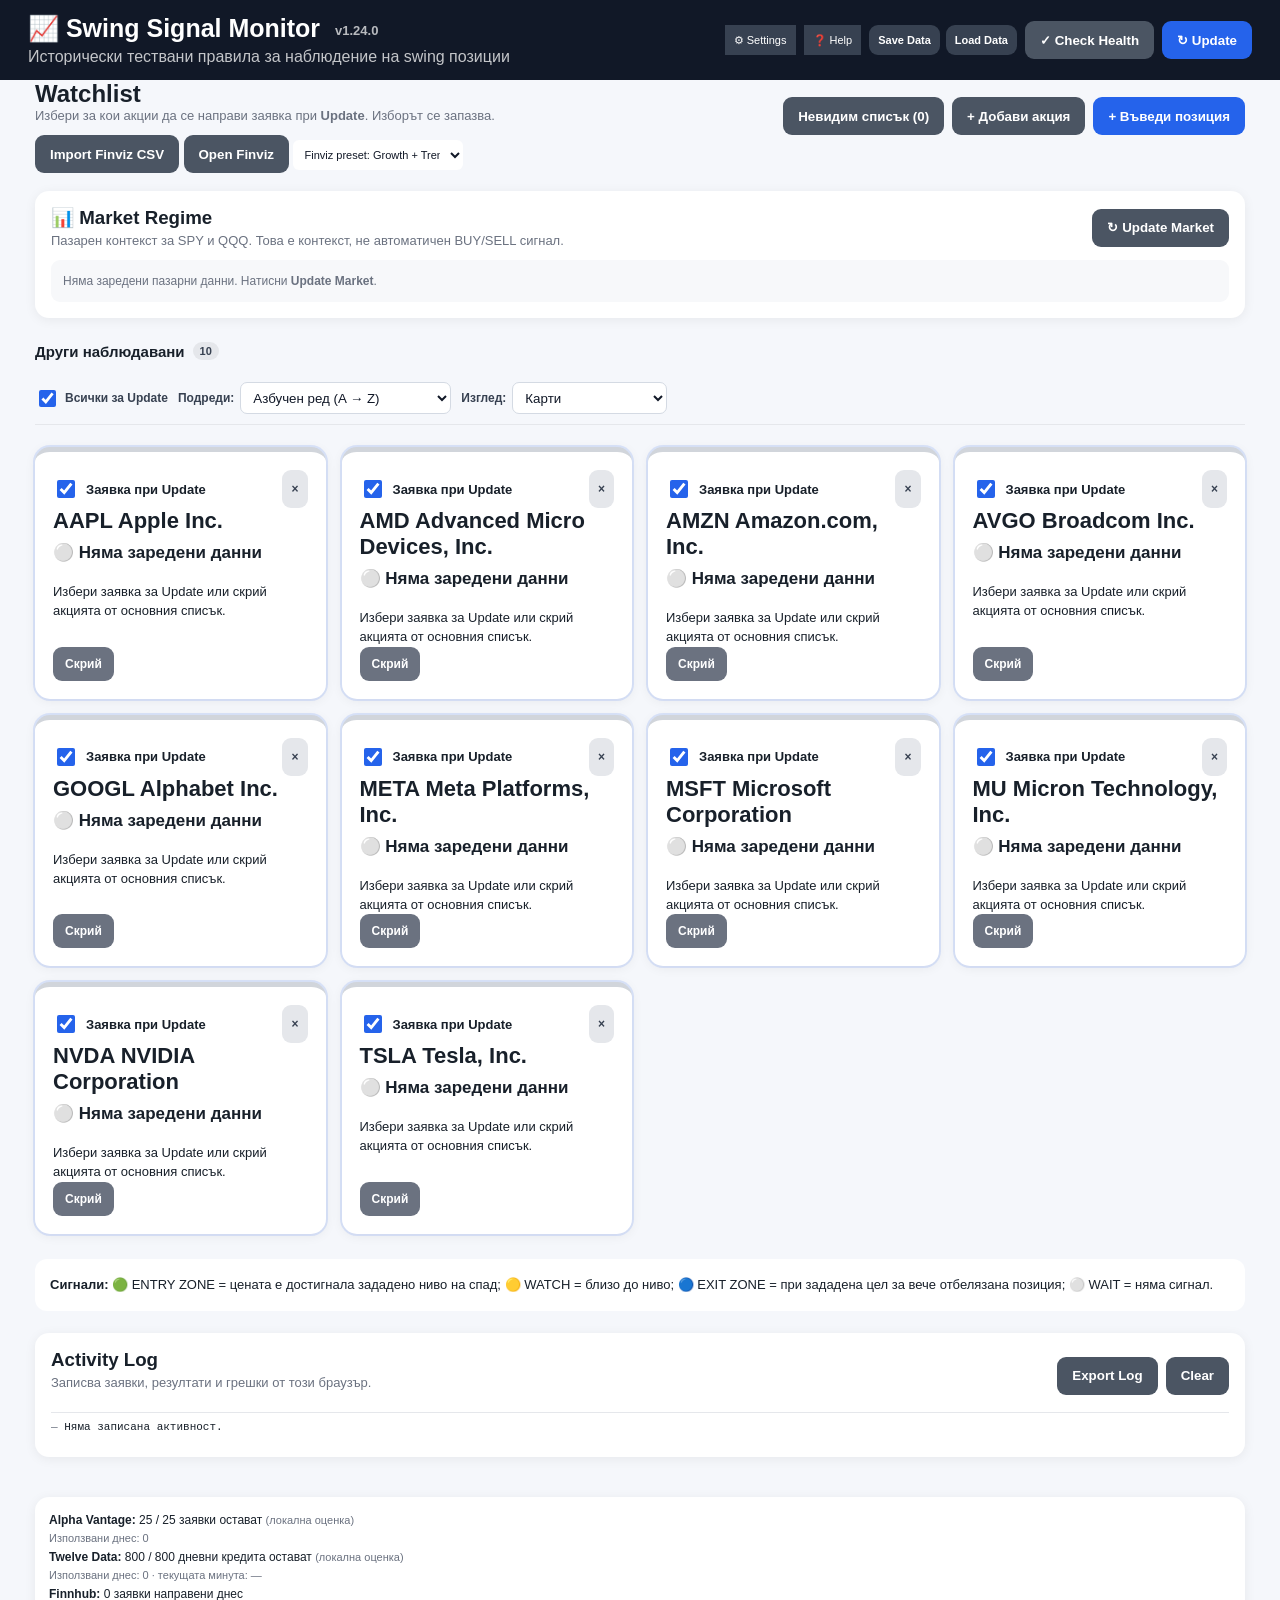
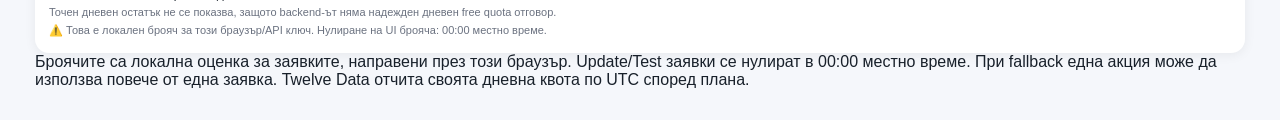
==== commit fa6f5518: "v1.24.0 update app version/cache" ====
--- a/index.html
+++ b/index.html
@@ -10,7 +10,7 @@
 
 <header>
   <div>
-    <h1>📈 Swing Signal Monitor <span class="version">v1.23.0</span></h1>
+    <h1>📈 Swing Signal Monitor <span class="version">v1.24.0</span></h1>
     <p>Исторически тествани правила за наблюдение на swing позиции</p>
   </div>
   <div class="header-actions">
@@ -111,6 +111,6 @@
   </form>
 </dialog>
 <footer id="usageFooter"><div id="providerUsage" class="provider-usage"></div><div class="usage-legend">Броячите са локална оценка за заявките, направени през този браузър. Update/Test заявки се нулират в 00:00 местно време. При fallback една акция може да използва повече от една заявка. Twelve Data отчита своята дневна квота по UTC според плана.</div></footer>
-<script src="app.js?v=1.23.0"></script>
+<script src="app.js?v=1.24.0"></script>
 </body>
 </html>
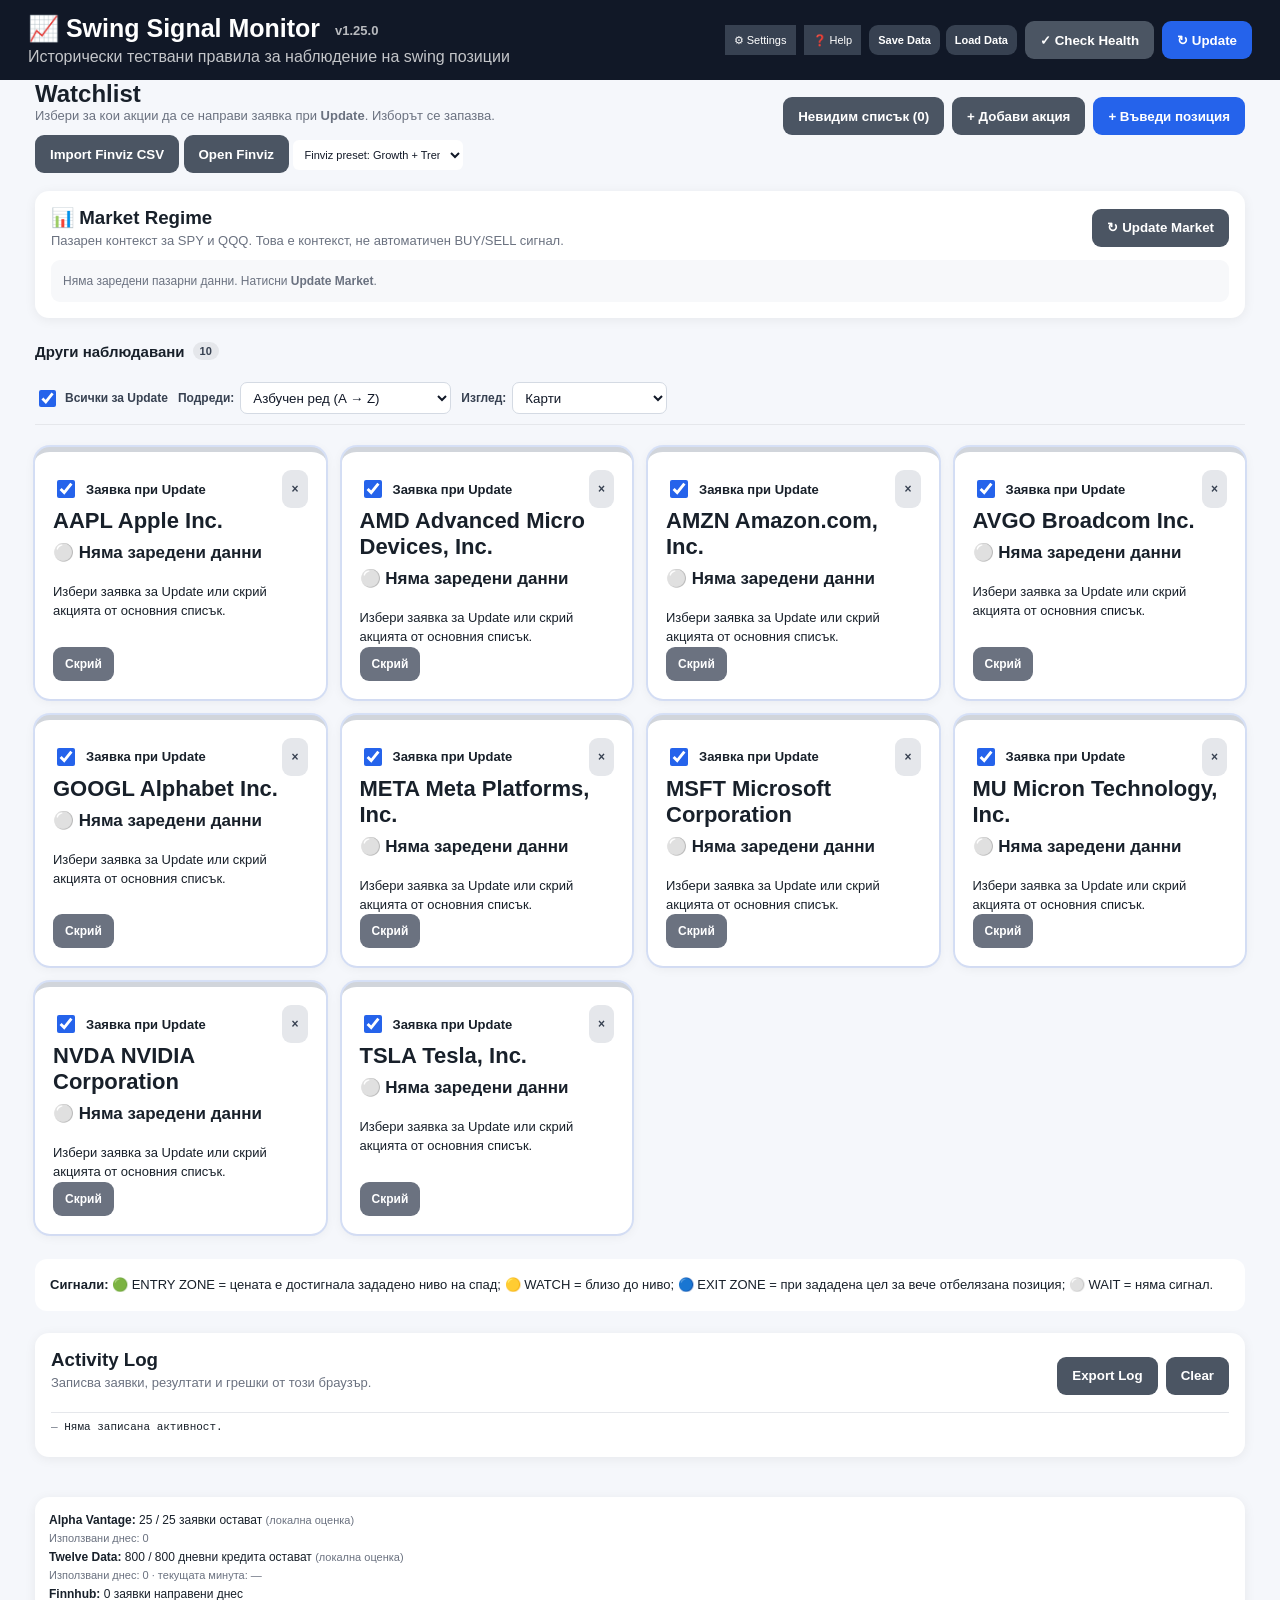
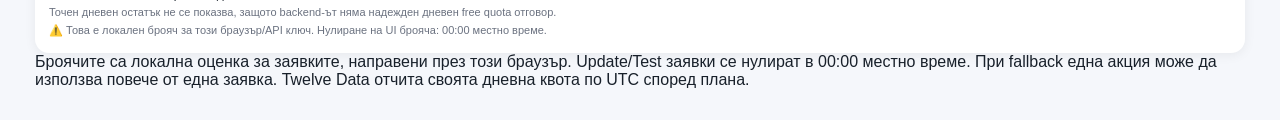
==== commit 0ec46cea: "v1.25.0 update frontend version and cache bust" ====
--- a/index.html
+++ b/index.html
@@ -10,7 +10,7 @@
 
 <header>
   <div>
-    <h1>📈 Swing Signal Monitor <span class="version">v1.24.0</span></h1>
+    <h1>📈 Swing Signal Monitor <span class="version">v1.25.0</span></h1>
     <p>Исторически тествани правила за наблюдение на swing позиции</p>
   </div>
   <div class="header-actions">
@@ -111,6 +111,6 @@
   </form>
 </dialog>
 <footer id="usageFooter"><div id="providerUsage" class="provider-usage"></div><div class="usage-legend">Броячите са локална оценка за заявките, направени през този браузър. Update/Test заявки се нулират в 00:00 местно време. При fallback една акция може да използва повече от една заявка. Twelve Data отчита своята дневна квота по UTC според плана.</div></footer>
-<script src="app.js?v=1.24.0"></script>
+<script src="app.js?v=1.25.0"></script>
 </body>
 </html>
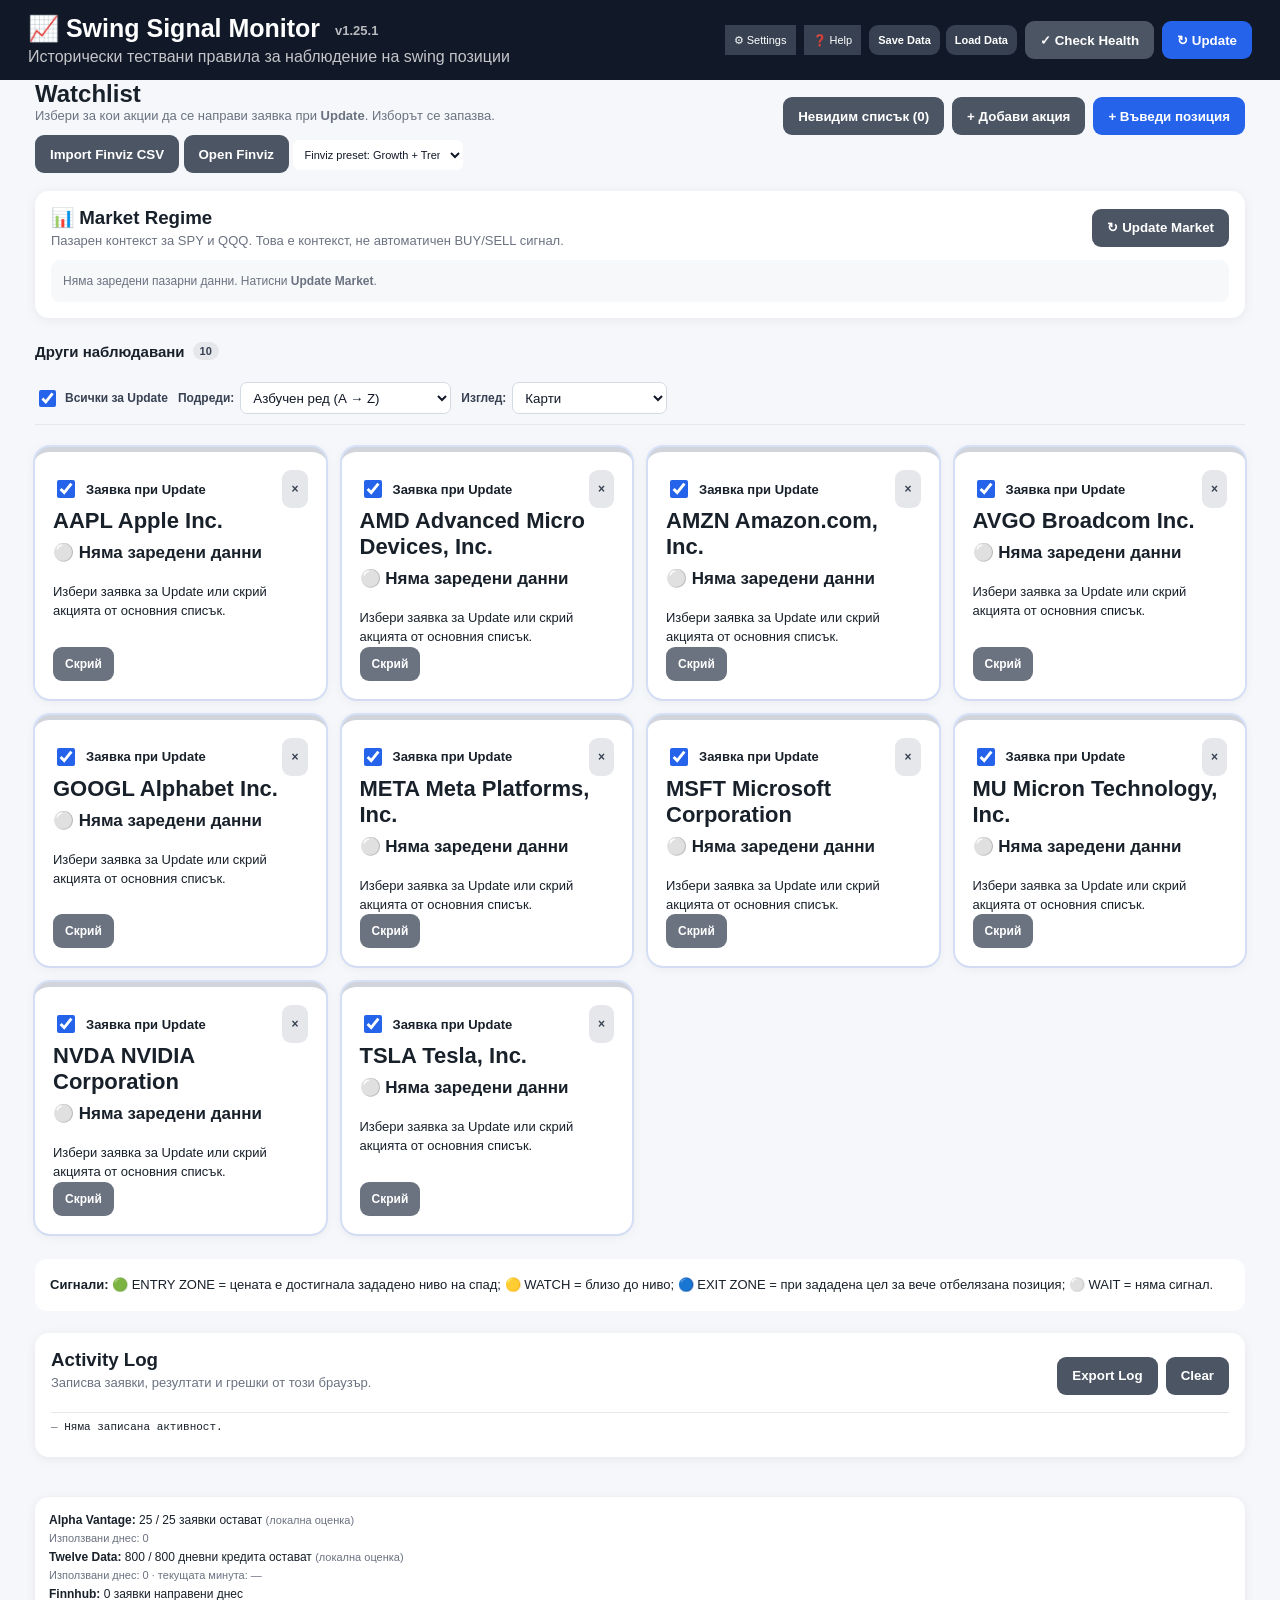
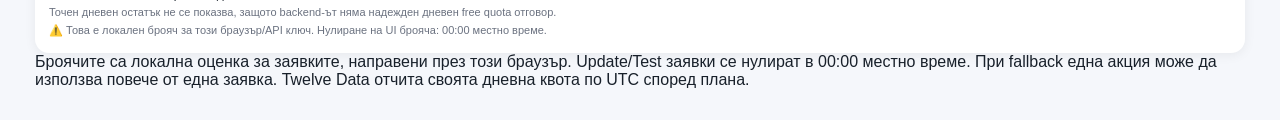
==== commit c5e5678a: "Bump frontend version to 1.25.1" ====
--- a/index.html
+++ b/index.html
@@ -10,7 +10,7 @@
 
 <header>
   <div>
-    <h1>📈 Swing Signal Monitor <span class="version">v1.25.0</span></h1>
+    <h1>📈 Swing Signal Monitor <span class="version">v1.25.1</span></h1>
     <p>Исторически тествани правила за наблюдение на swing позиции</p>
   </div>
   <div class="header-actions">
@@ -111,6 +111,6 @@
   </form>
 </dialog>
 <footer id="usageFooter"><div id="providerUsage" class="provider-usage"></div><div class="usage-legend">Броячите са локална оценка за заявките, направени през този браузър. Update/Test заявки се нулират в 00:00 местно време. При fallback една акция може да използва повече от една заявка. Twelve Data отчита своята дневна квота по UTC според плана.</div></footer>
-<script src="app.js?v=1.25.0"></script>
+<script src="app.js?v=1.25.1"></script>
 </body>
 </html>
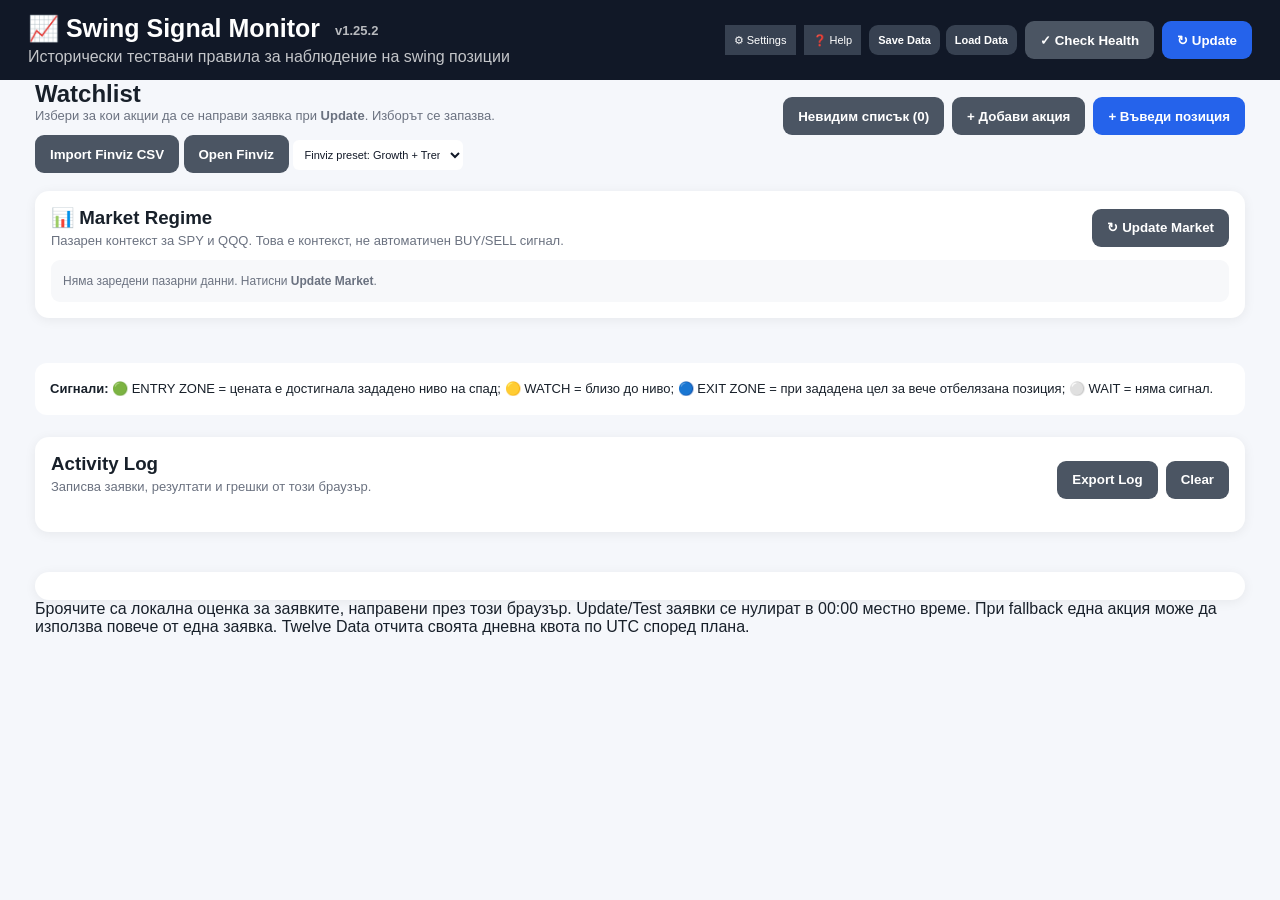
==== commit 2ecc3ea8: "Bump frontend version to 1.25.2" ====
--- a/index.html
+++ b/index.html
@@ -10,7 +10,7 @@
 
 <header>
   <div>
-    <h1>📈 Swing Signal Monitor <span class="version">v1.25.1</span></h1>
+    <h1>📈 Swing Signal Monitor <span class="version">v1.25.2</span></h1>
     <p>Исторически тествани правила за наблюдение на swing позиции</p>
   </div>
   <div class="header-actions">
@@ -111,6 +111,6 @@
   </form>
 </dialog>
 <footer id="usageFooter"><div id="providerUsage" class="provider-usage"></div><div class="usage-legend">Броячите са локална оценка за заявките, направени през този браузър. Update/Test заявки се нулират в 00:00 местно време. При fallback една акция може да използва повече от една заявка. Twelve Data отчита своята дневна квота по UTC според плана.</div></footer>
-<script src="app.js?v=1.25.1"></script>
+<script src="app.js?v=1.25.2"></script>
 </body>
 </html>
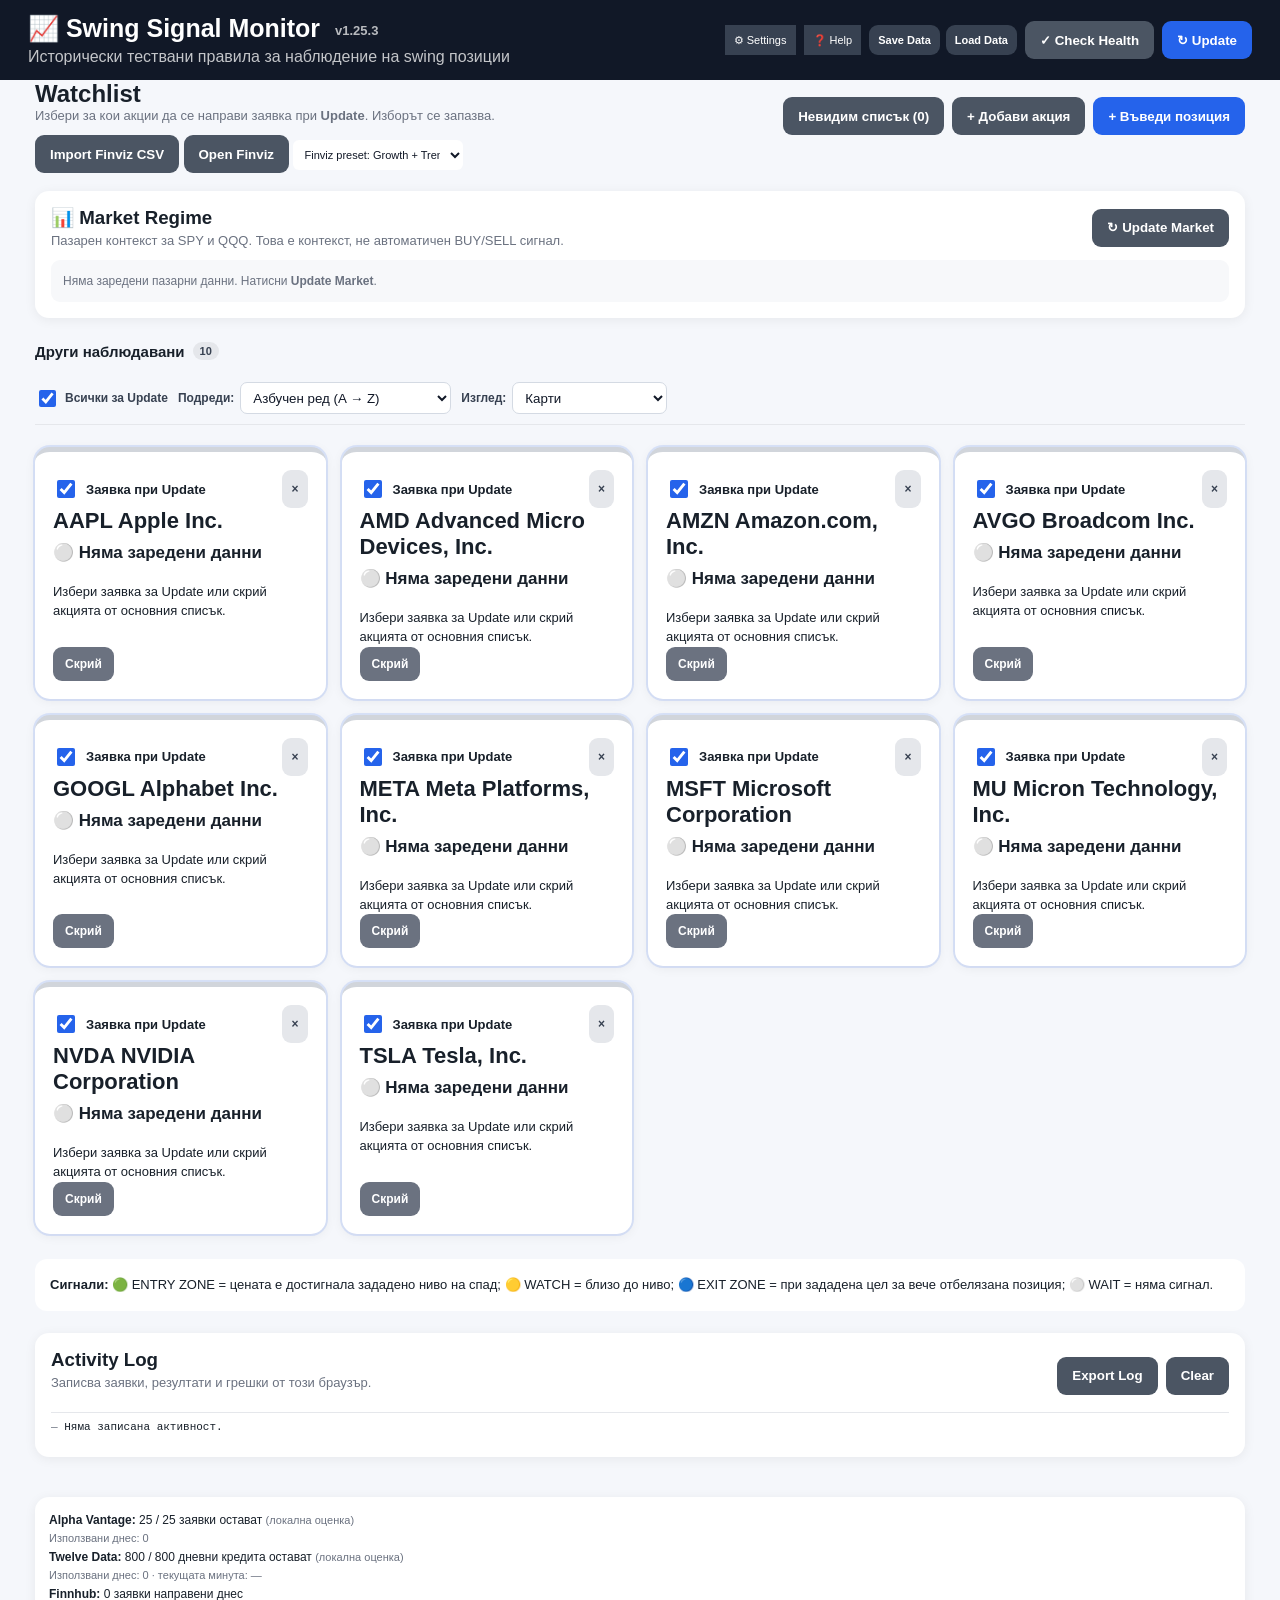
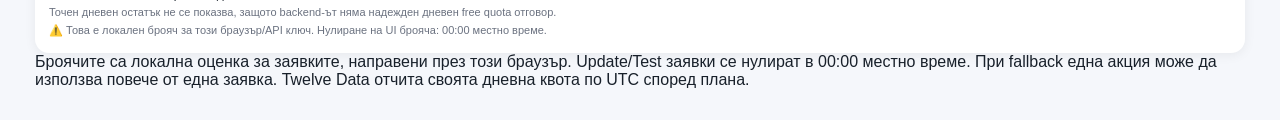
==== commit a7a43c19: "Bump frontend version to v1.25.3" ====
--- a/index.html
+++ b/index.html
@@ -10,7 +10,7 @@
 
 <header>
   <div>
-    <h1>📈 Swing Signal Monitor <span class="version">v1.25.2</span></h1>
+    <h1>📈 Swing Signal Monitor <span class="version">v1.25.3</span></h1>
     <p>Исторически тествани правила за наблюдение на swing позиции</p>
   </div>
   <div class="header-actions">
@@ -111,6 +111,6 @@
   </form>
 </dialog>
 <footer id="usageFooter"><div id="providerUsage" class="provider-usage"></div><div class="usage-legend">Броячите са локална оценка за заявките, направени през този браузър. Update/Test заявки се нулират в 00:00 местно време. При fallback една акция може да използва повече от една заявка. Twelve Data отчита своята дневна квота по UTC според плана.</div></footer>
-<script src="app.js?v=1.25.2"></script>
+<script src="app.js?v=1.25.3"></script>
 </body>
 </html>
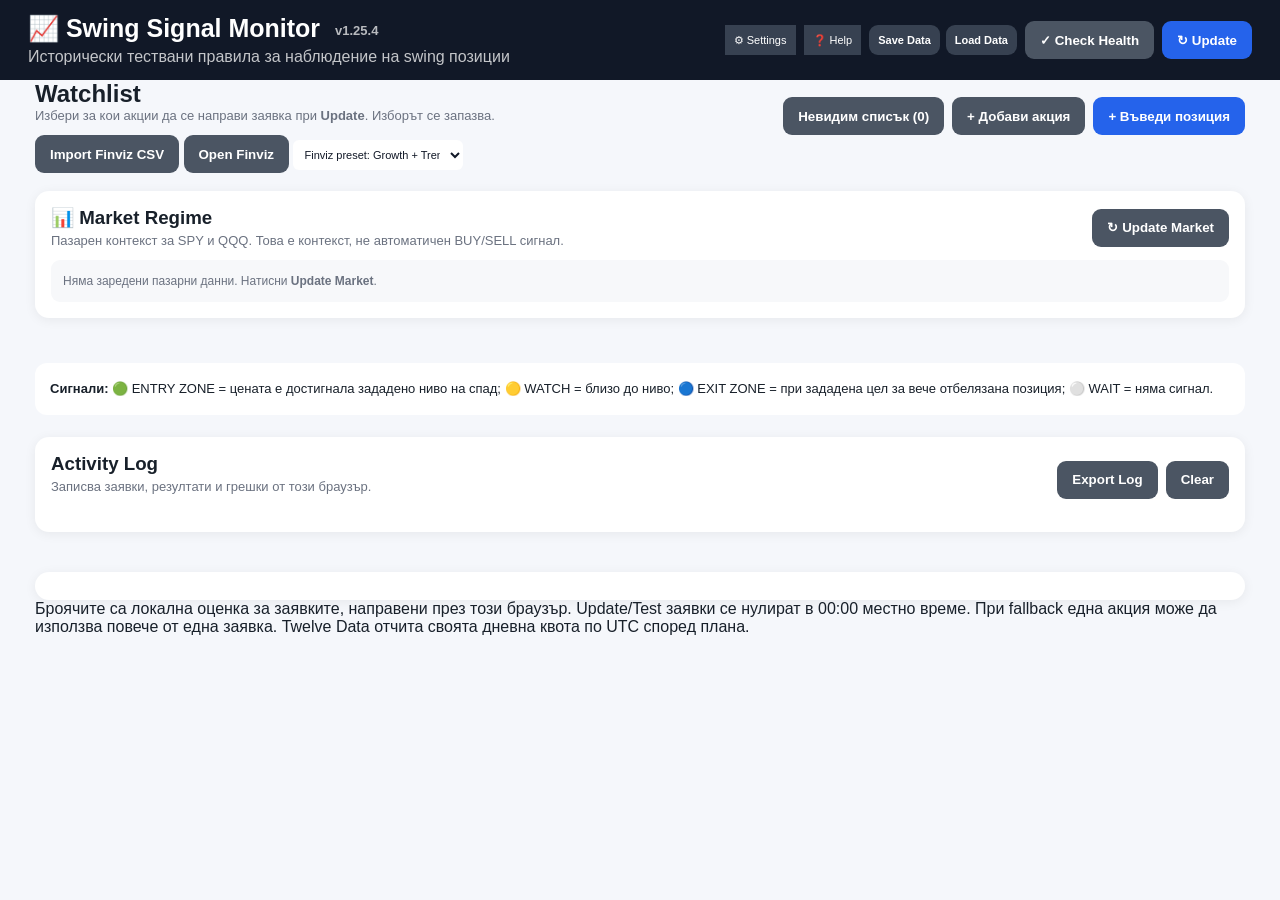
==== commit 7ea5400a: "Bump frontend version to v1.25.4" ====
--- a/index.html
+++ b/index.html
@@ -10,7 +10,7 @@
 
 <header>
   <div>
-    <h1>📈 Swing Signal Monitor <span class="version">v1.25.3</span></h1>
+    <h1>📈 Swing Signal Monitor <span class="version">v1.25.4</span></h1>
     <p>Исторически тествани правила за наблюдение на swing позиции</p>
   </div>
   <div class="header-actions">
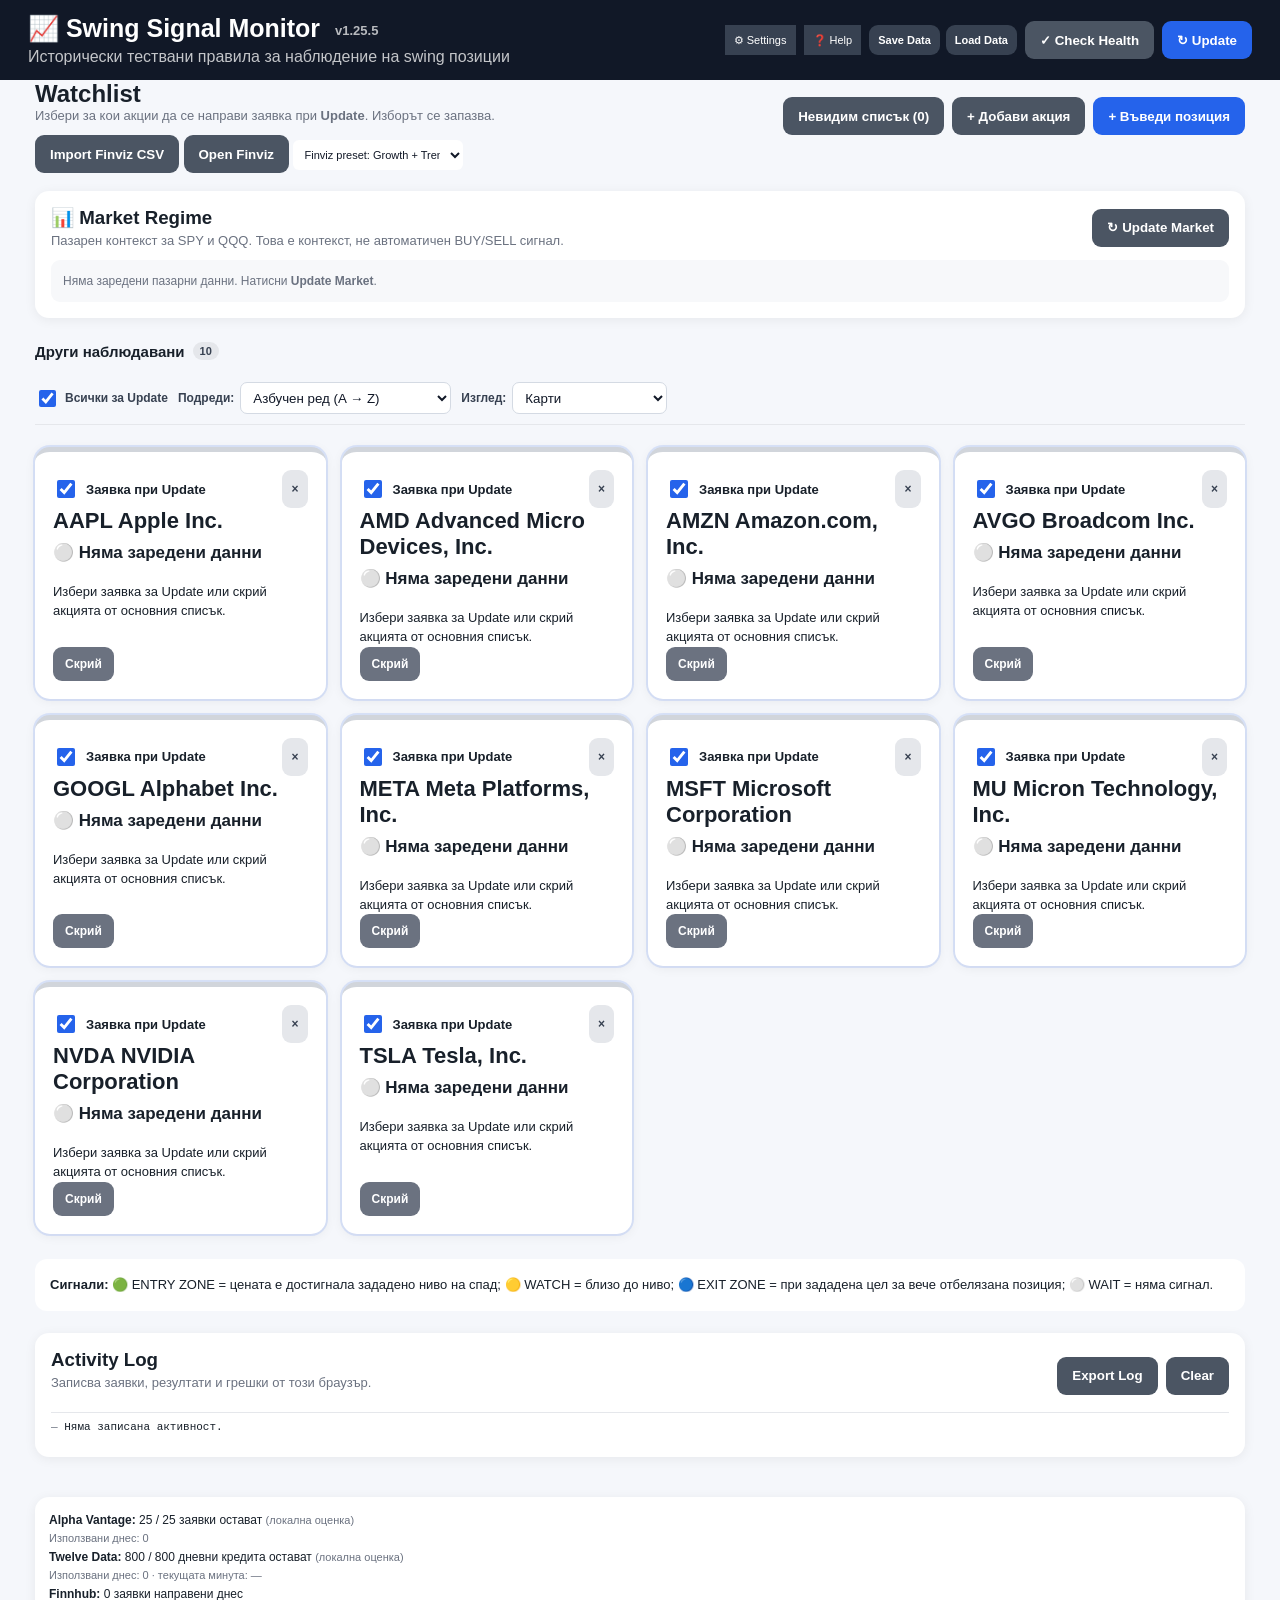
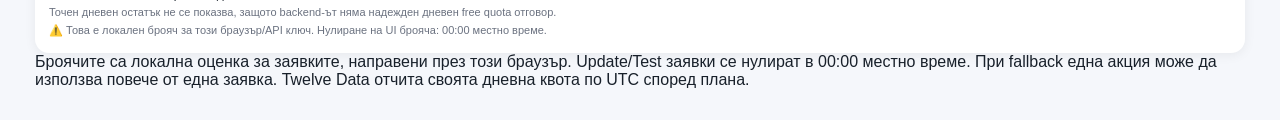
==== commit e0e66069: "Bump frontend to v1.25.5 for backup settings fix" ====
--- a/index.html
+++ b/index.html
@@ -10,7 +10,7 @@
 
 <header>
   <div>
-    <h1>📈 Swing Signal Monitor <span class="version">v1.25.4</span></h1>
+    <h1>📈 Swing Signal Monitor <span class="version">v1.25.5</span></h1>
     <p>Исторически тествани правила за наблюдение на swing позиции</p>
   </div>
   <div class="header-actions">
@@ -111,6 +111,6 @@
   </form>
 </dialog>
 <footer id="usageFooter"><div id="providerUsage" class="provider-usage"></div><div class="usage-legend">Броячите са локална оценка за заявките, направени през този браузър. Update/Test заявки се нулират в 00:00 местно време. При fallback една акция може да използва повече от една заявка. Twelve Data отчита своята дневна квота по UTC според плана.</div></footer>
-<script src="app.js?v=1.25.3"></script>
+<script src="app.js?v=1.25.5"></script>
 </body>
 </html>
